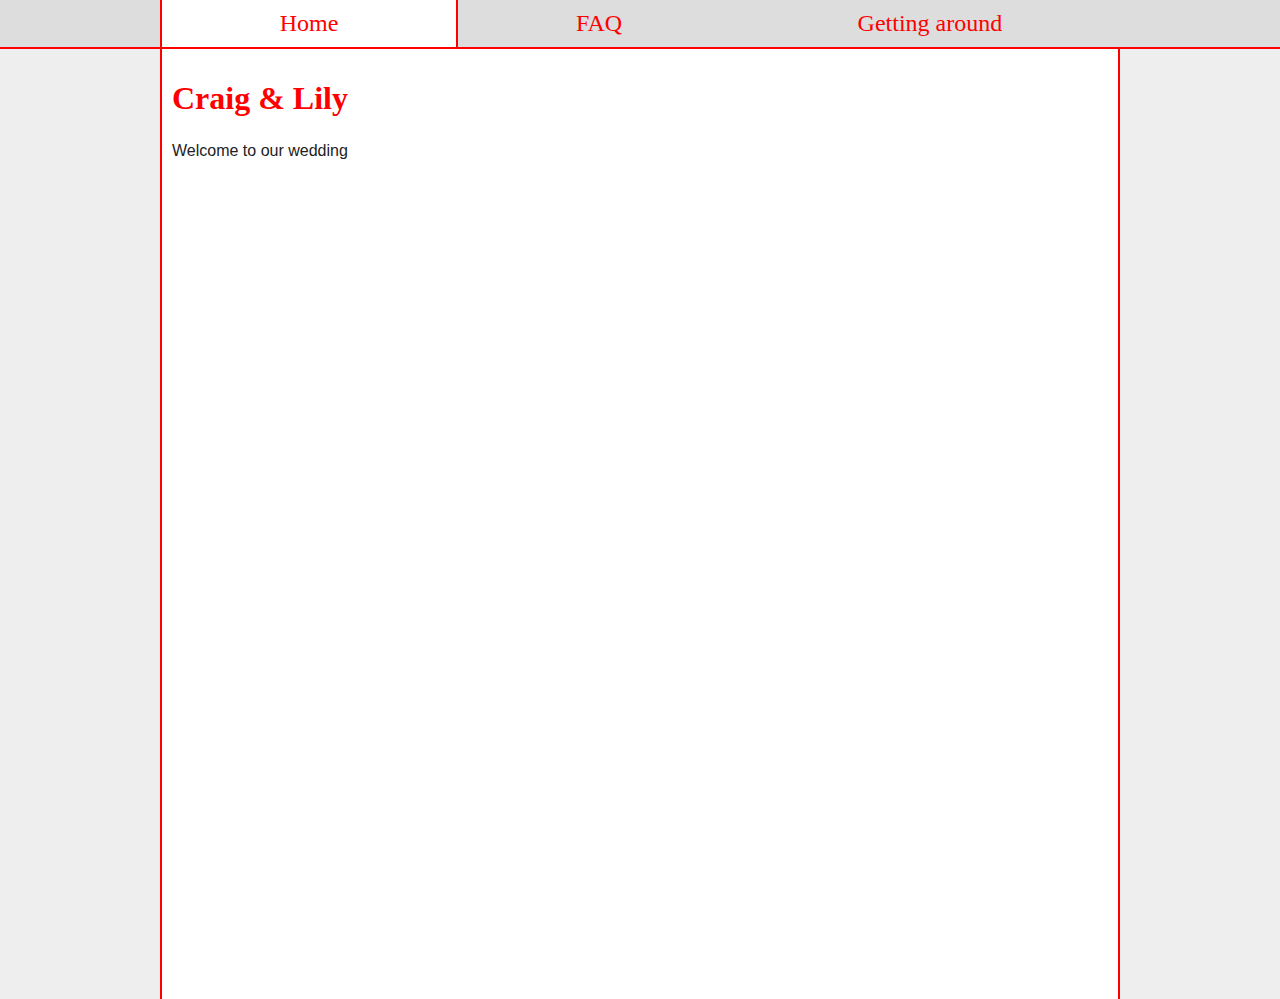
==== index.html @ a6514ba7 "Site skeleton" ====
<!DOCTYPE html>
<html lang="en-nz">
<head>
	<meta name="viewport" content="width=device-width, initial-scale=1, maximum-scale=1">
	<meta charset="UTF-8">
	<title>Craig &amp; Lily Wedding</title>
	<link rel="stylesheet" href="styles.css">
	<link rel="shortcut icon" type="image/x-icon" href="favicon.ico" />
</head>
<body>
<div class="navHolder">
	<nav>
		<a class="selected" href="index.html">Home</a>
		<a href="faq.html">FAQ</a>
		<a href="gettingAround.html">Getting around</a>
	</nav>
</div>
<main>
	<div class="pageWidth">
		<header>
			<h1>Craig &amp; Lily</h1>
		</header>
		<section>
			<p>Welcome to our wedding</p>
			
		</section>
		<div class="scrollOverflow"></div>
	</div>
</main>
</body>
</html>
---- styles.css ----
*{
	box-sizing: border-box !important;
}

body{
	padding: 0;
	margin: 0;
	min-height: 100vh;
	background-color: #eee;
	display: flex;
	flex-direction: column;
	font-family: Arial, Helvetica, sans-serif;
}

a{
	color: red;
}

a:hover{
	color: #b3fff0;
	text-shadow: 0 0 15px #ff662a;
}

main{
	flex-grow: 1;
}

main .pageWidth{
	position: relative;
}

main p {
	line-height: 1.5em;
}

h1, h2, h3, h3{
	color: red;
    font-family: cursive;
}

.navHolder{
	width: 100%;
	background-color: #ddd;
	border-bottom: 2px solid red;
}

nav{
	max-width: 960px;
	margin: 0 auto;
	display: flex;
	justify-content: space-around;
}

nav a{
	padding: 10px;
	font-size: 1.5rem;
	flex-grow: 1;
	text-align: center;
	text-decoration: none;
    font-family: cursive;
}

nav a.selected{
	border-left: 2px solid red;
	border-right: 2px solid red;
	background-color: #fff;
}


nav a:hover{
	text-decoration: none;
	background-color: red;
	color: white;
}

button{
	margin: 5px 0;
	padding: 10px;
	border: 2px outset red;
	color: red;
	background-color: black;
	border-radius: 0.5em;
	cursor: pointer;
}

button:hover{
	background-color: red;
	color: black;
}

button:disabled{
	color: grey;
	border-color: grey;
	cursor: not-allowed;
}

button:disabled:hover{
	background-color: white;
}

li{
	margin-bottom: 1em;
}

.pageWidth{
	max-width: 960px;
	margin: 0 auto;
	padding: 10px;
	background-color: #fff;
	min-height: 100%;
	color: #222;
    border-left: 2px solid red;
    border-right: 2px solid red;
}

.scrollOverflow{
	width: 100%;
	height: 90vh;
	position: relative;
}

.fullwidth{
	width: 100%;
}


@media screen and (max-width: 600px){
    nav{
        flex-direction: column;
    }
    nav a{
        flex-grow: 0;
    }
    
}
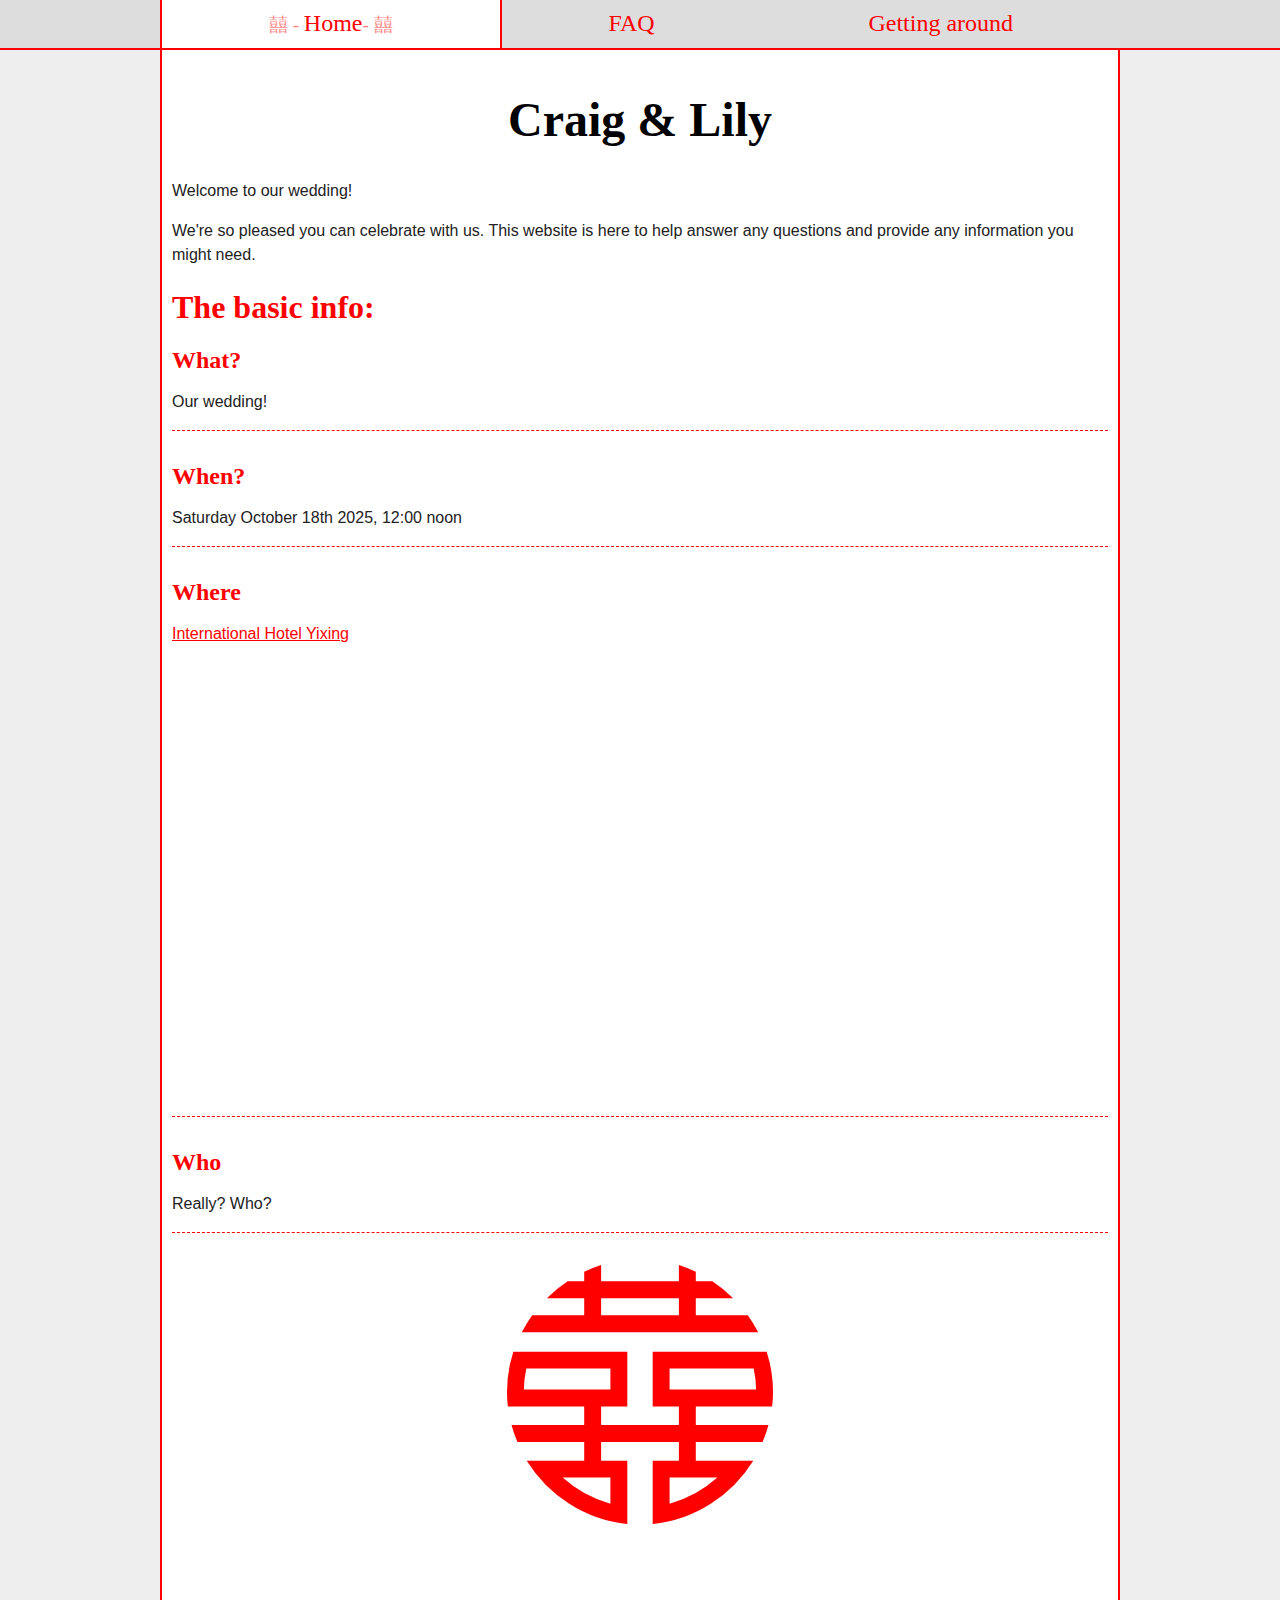
==== commit d6370537: "Content and styling updates" ====
--- a/index.html
+++ b/index.html
@@ -3,7 +3,7 @@
 <head>
 	<meta name="viewport" content="width=device-width, initial-scale=1, maximum-scale=1">
 	<meta charset="UTF-8">
-	<title>Craig &amp; Lily Wedding</title>
+	<title>Craig &amp; Lily Wedding 囍</title>
 	<link rel="stylesheet" href="styles.css">
 	<link rel="shortcut icon" type="image/x-icon" href="favicon.ico" />
 </head>
@@ -18,12 +18,36 @@
 <main>
 	<div class="pageWidth">
 		<header>
-			<h1>Craig &amp; Lily</h1>
+			<h1 class="name siteTitle">Craig &amp; Lily</h1>
 		</header>
 		<section>
-			<p>Welcome to our wedding</p>
-			
+			<p>Welcome to our wedding!</p>
+            <p>We're so pleased you can celebrate with us. This website is here to help answer any questions and provide any information you might need.</p>
+            <h1>The basic info:</h1>
+            <div class="infoBlock">
+                <h2>What?</h2>
+                <p>Our wedding!</p>
+            </div>
+            <div class="infoBlock">
+                <h2>When?</h2>
+                <p>Saturday October 18th 2025, 12:00 noon</p>
+            </div>
+            <div class="infoBlock">
+                <h2>Where</h2>
+                <p><a href="https://maps.app.goo.gl/fKqTnYyAy41PM8tP8">International Hotel Yixing</a></p>
+                <iframe src="https://www.google.com/maps/embed?pb=!1m18!1m12!1m3!1d1137.5545800262146!2d119.81985200485467!3d31.3620850303068!2m3!1f0!2f0!3f0!3m2!1i1024!2i768!4f13.1!3m3!1m2!1s0x35b48ce47161fa7d%3A0x6b17bbf35f35cd70!2sInternational%20Hotel%20Yixing!5e0!3m2!1sen!2snz!4v1736214369653!5m2!1sen!2snz" width="600" height="450" style="border:0;" allowfullscreen="" loading="lazy" referrerpolicy="no-referrer-when-downgrade"></iframe>
+            </div>    
+            <div class="infoBlock">
+                <h2>Who</h2>
+                <p>Really? Who?</p>
+            </div>
+            
+            
+            
 		</section>
+        <div class="center">
+            <img src="images/WeddingSymbol.svg" alt="Craig &amp; Lily Wedding">
+        </div>
 		<div class="scrollOverflow"></div>
 	</div>
 </main>
--- a/styles.css
+++ b/styles.css
@@ -17,7 +17,7 @@
 }
 
 a:hover{
-	color: #b3fff0;
+	color: black;
 	text-shadow: 0 0 15px #ff662a;
 }
 
@@ -36,6 +36,11 @@
 h1, h2, h3, h3{
 	color: red;
     font-family: cursive;
+}
+
+h1.siteTitle{
+    text-align: center;
+    font-size: 3em;
 }
 
 .navHolder{
@@ -58,6 +63,19 @@
 	text-align: center;
 	text-decoration: none;
     font-family: cursive;
+}
+
+nav a.selected::before, nav a.selected::after{
+    opacity: 0.5;
+    font-size: 0.8em;
+}
+
+nav a.selected::before{
+    content: "囍 - ";
+}
+
+nav a.selected::after{
+    content: "- 囍";
 }
 
 nav a.selected{
@@ -115,7 +133,7 @@
 
 .scrollOverflow{
 	width: 100%;
-	height: 90vh;
+	height: 10vh;
 	position: relative;
 }
 
@@ -123,6 +141,27 @@
 	width: 100%;
 }
 
+.name{
+    color: black !important
+}
+
+div.center{
+    text-align: center;
+}
+
+
+.infoBlock {
+    border-bottom: 1px dashed red;
+}
+
+.infoBlock h2 {
+    margin-bottom: 0;
+}
+
+.infoBlock {
+    margin-bottom: 2em;
+}
+  
 
 @media screen and (max-width: 600px){
     nav{
@@ -132,4 +171,6 @@
         flex-grow: 0;
     }
     
-}+}
+
+
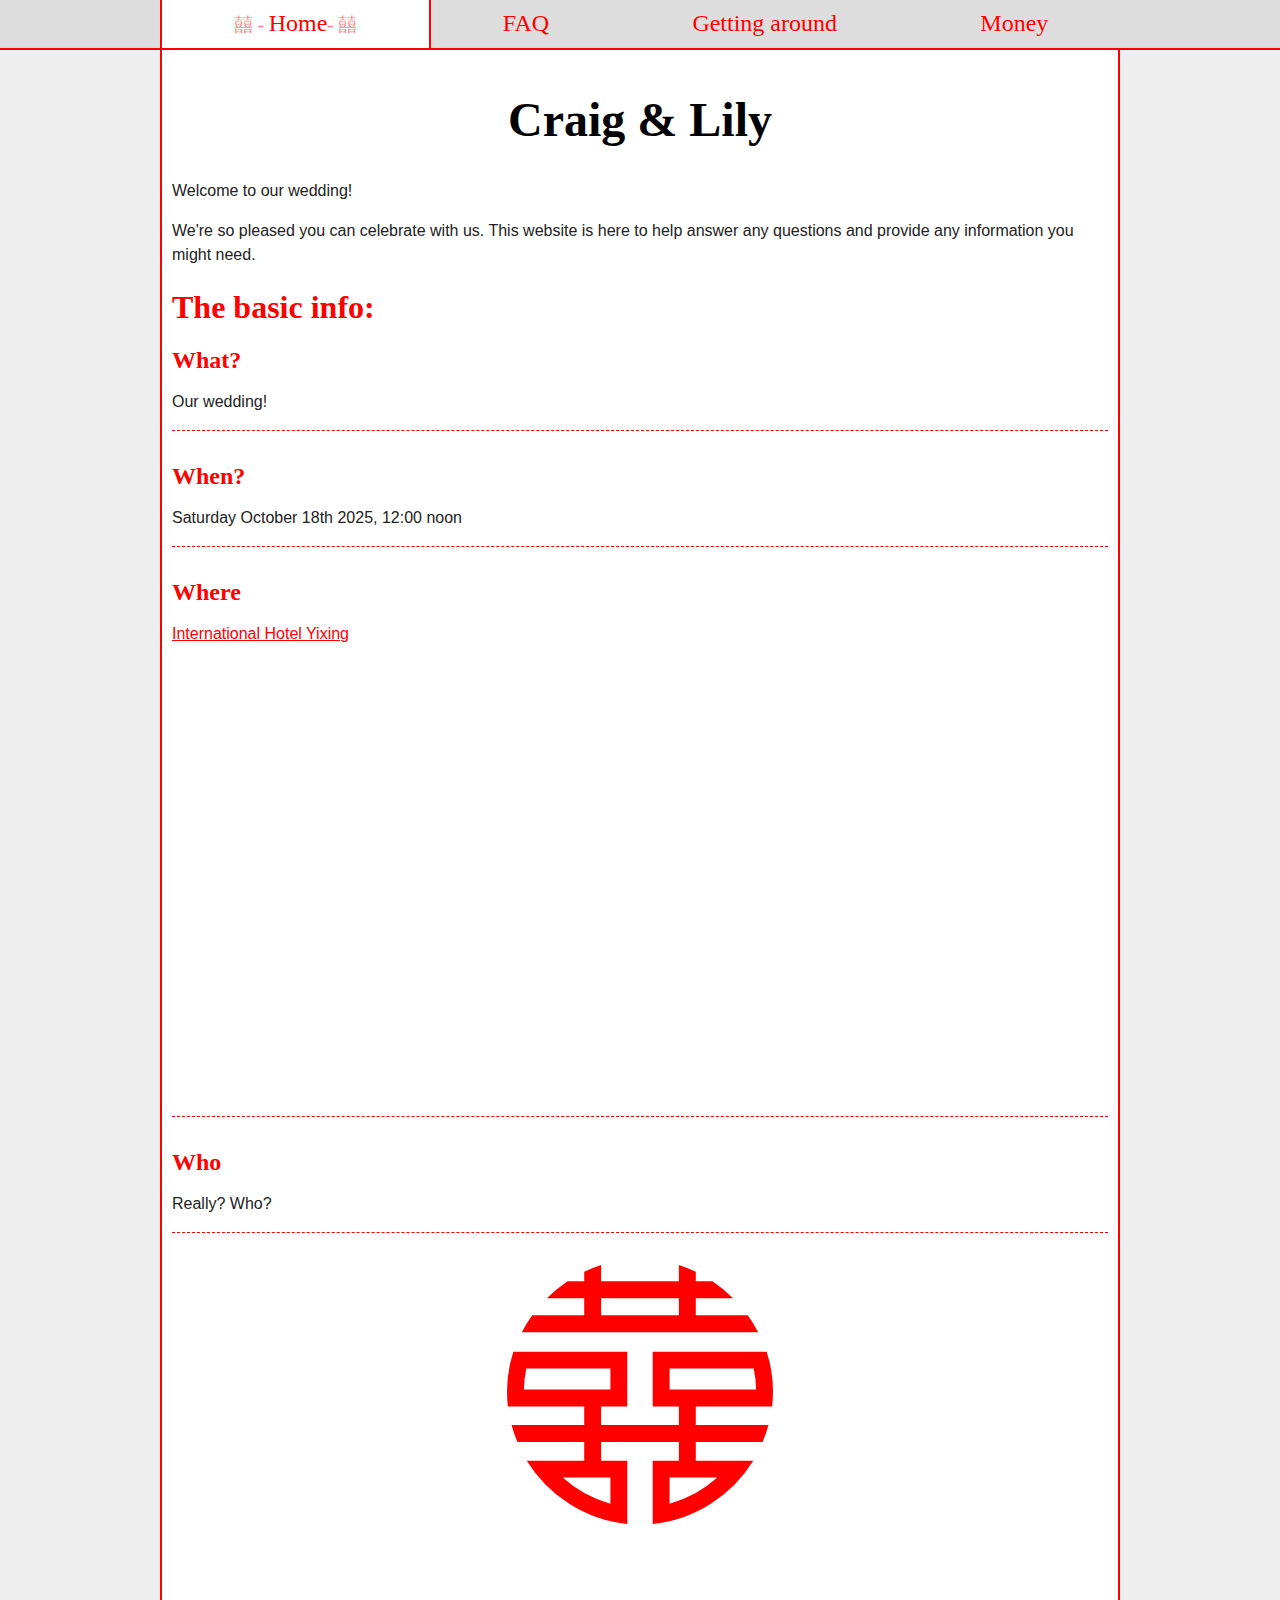
==== commit 2bc3fe19: "Attractions and more faqs" ====
--- a/index.html
+++ b/index.html
@@ -5,7 +5,7 @@
 	<meta charset="UTF-8">
 	<title>Craig &amp; Lily Wedding 囍</title>
 	<link rel="stylesheet" href="styles.css">
-	<link rel="shortcut icon" type="image/x-icon" href="favicon.ico" />
+	<link rel="shortcut icon" type="image/x-icon" href="images/WeddingSymbol.svg" />
 </head>
 <body>
 <div class="navHolder">
@@ -13,6 +13,7 @@
 		<a class="selected" href="index.html">Home</a>
 		<a href="faq.html">FAQ</a>
 		<a href="gettingAround.html">Getting around</a>
+        <a href="payments.html">Money</a>
 	</nav>
 </div>
 <main>
--- a/styles.css
+++ b/styles.css
@@ -161,7 +161,36 @@
 .infoBlock {
     margin-bottom: 2em;
 }
-  
+
+.imageGuide{
+	width: 100%;
+	max-width: 960px;
+	margin: 0 auto;
+}
+
+.attractionsGrid{
+	display: grid;
+	grid-template-columns: repeat(auto-fill, minmax(300px, 1fr));
+	grid-gap: 10px;
+}
+
+.attractionBlock{
+	padding: 10px;
+}
+
+.attractionBlock h3 {
+	margin-bottom: 0;
+}
+
+.attractionBlock img {
+	width: 100%;
+	height: auto;
+}
+
+.attractionBlock .caption{
+	font-style: italic;
+	opacity: 0.8;
+}
 
 @media screen and (max-width: 600px){
     nav{
@@ -171,6 +200,7 @@
         flex-grow: 0;
     }
     
-}
-
-
+
+}
+
+
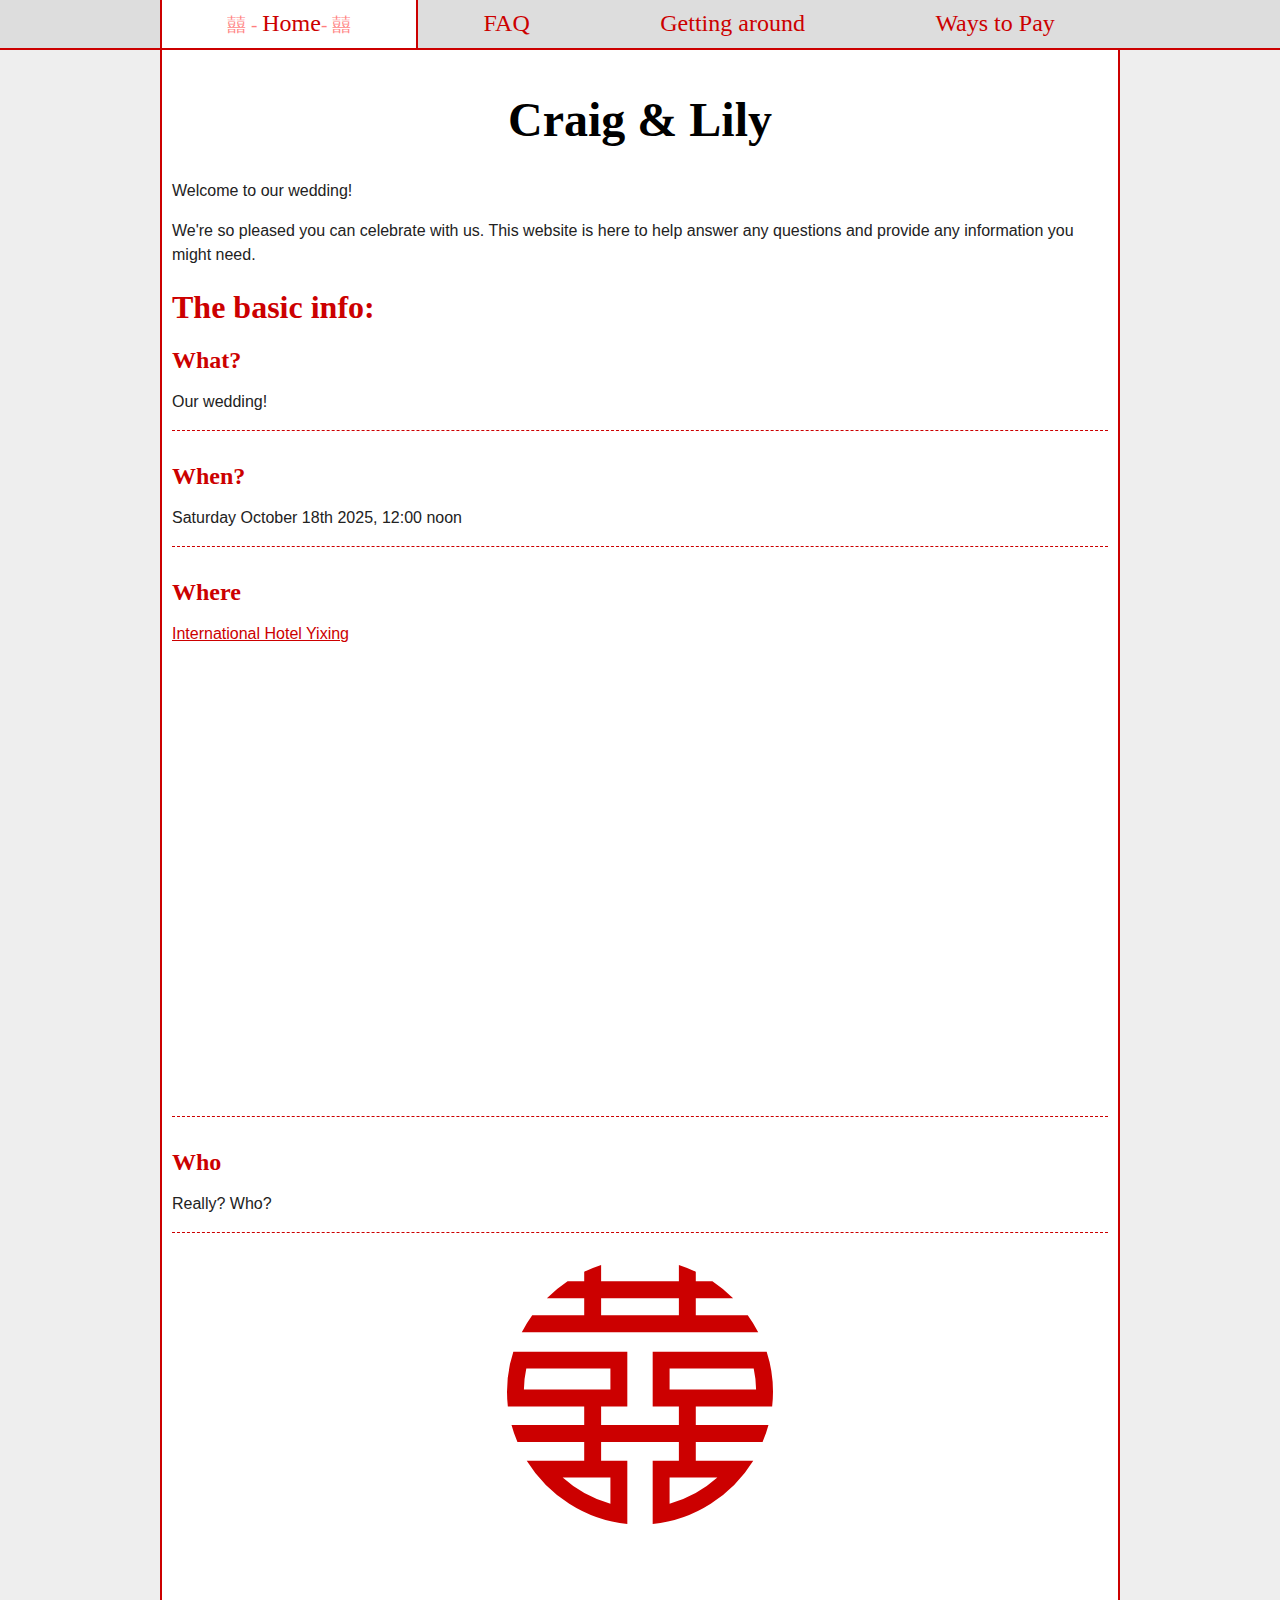
==== commit 594b7e7c: "Change money to ways to pay" ====
--- a/index.html
+++ b/index.html
@@ -13,7 +13,7 @@
 		<a class="selected" href="index.html">Home</a>
 		<a href="faq.html">FAQ</a>
 		<a href="gettingAround.html">Getting around</a>
-        <a href="payments.html">Money</a>
+        <a href="payments.html">Ways to Pay</a>
 	</nav>
 </div>
 <main>
--- a/styles.css
+++ b/styles.css
@@ -13,7 +13,7 @@
 }
 
 a{
-	color: red;
+	color: #c00;
 }
 
 a:hover{
@@ -33,8 +33,8 @@
 	line-height: 1.5em;
 }
 
-h1, h2, h3, h3{
-	color: red;
+h1, h2, h3, h4{
+	color: #c00;
     font-family: cursive;
 }
 
@@ -46,7 +46,7 @@
 .navHolder{
 	width: 100%;
 	background-color: #ddd;
-	border-bottom: 2px solid red;
+	border-bottom: 2px solid #c00;
 }
 
 nav{
@@ -68,6 +68,7 @@
 nav a.selected::before, nav a.selected::after{
     opacity: 0.5;
     font-size: 0.8em;
+	color: red;
 }
 
 nav a.selected::before{
@@ -79,30 +80,30 @@
 }
 
 nav a.selected{
-	border-left: 2px solid red;
-	border-right: 2px solid red;
+	border-left: 2px solid #c00;
+	border-right: 2px solid #c00;
 	background-color: #fff;
 }
 
 
 nav a:hover{
 	text-decoration: none;
-	background-color: red;
+	background-color: #c00;
 	color: white;
 }
 
 button{
 	margin: 5px 0;
 	padding: 10px;
-	border: 2px outset red;
-	color: red;
+	border: 2px outset #c00;
+	color: #c00;
 	background-color: black;
 	border-radius: 0.5em;
 	cursor: pointer;
 }
 
 button:hover{
-	background-color: red;
+	background-color: #c00;
 	color: black;
 }
 
@@ -127,8 +128,8 @@
 	background-color: #fff;
 	min-height: 100%;
 	color: #222;
-    border-left: 2px solid red;
-    border-right: 2px solid red;
+    border-left: 2px solid #c00;
+    border-right: 2px solid #c00;
 }
 
 .scrollOverflow{
@@ -151,7 +152,7 @@
 
 
 .infoBlock {
-    border-bottom: 1px dashed red;
+    border-bottom: 1px dashed #c00;
 }
 
 .infoBlock h2 {
@@ -199,8 +200,6 @@
     nav a{
         flex-grow: 0;
     }
-    
-
-}
-
-
+}
+
+
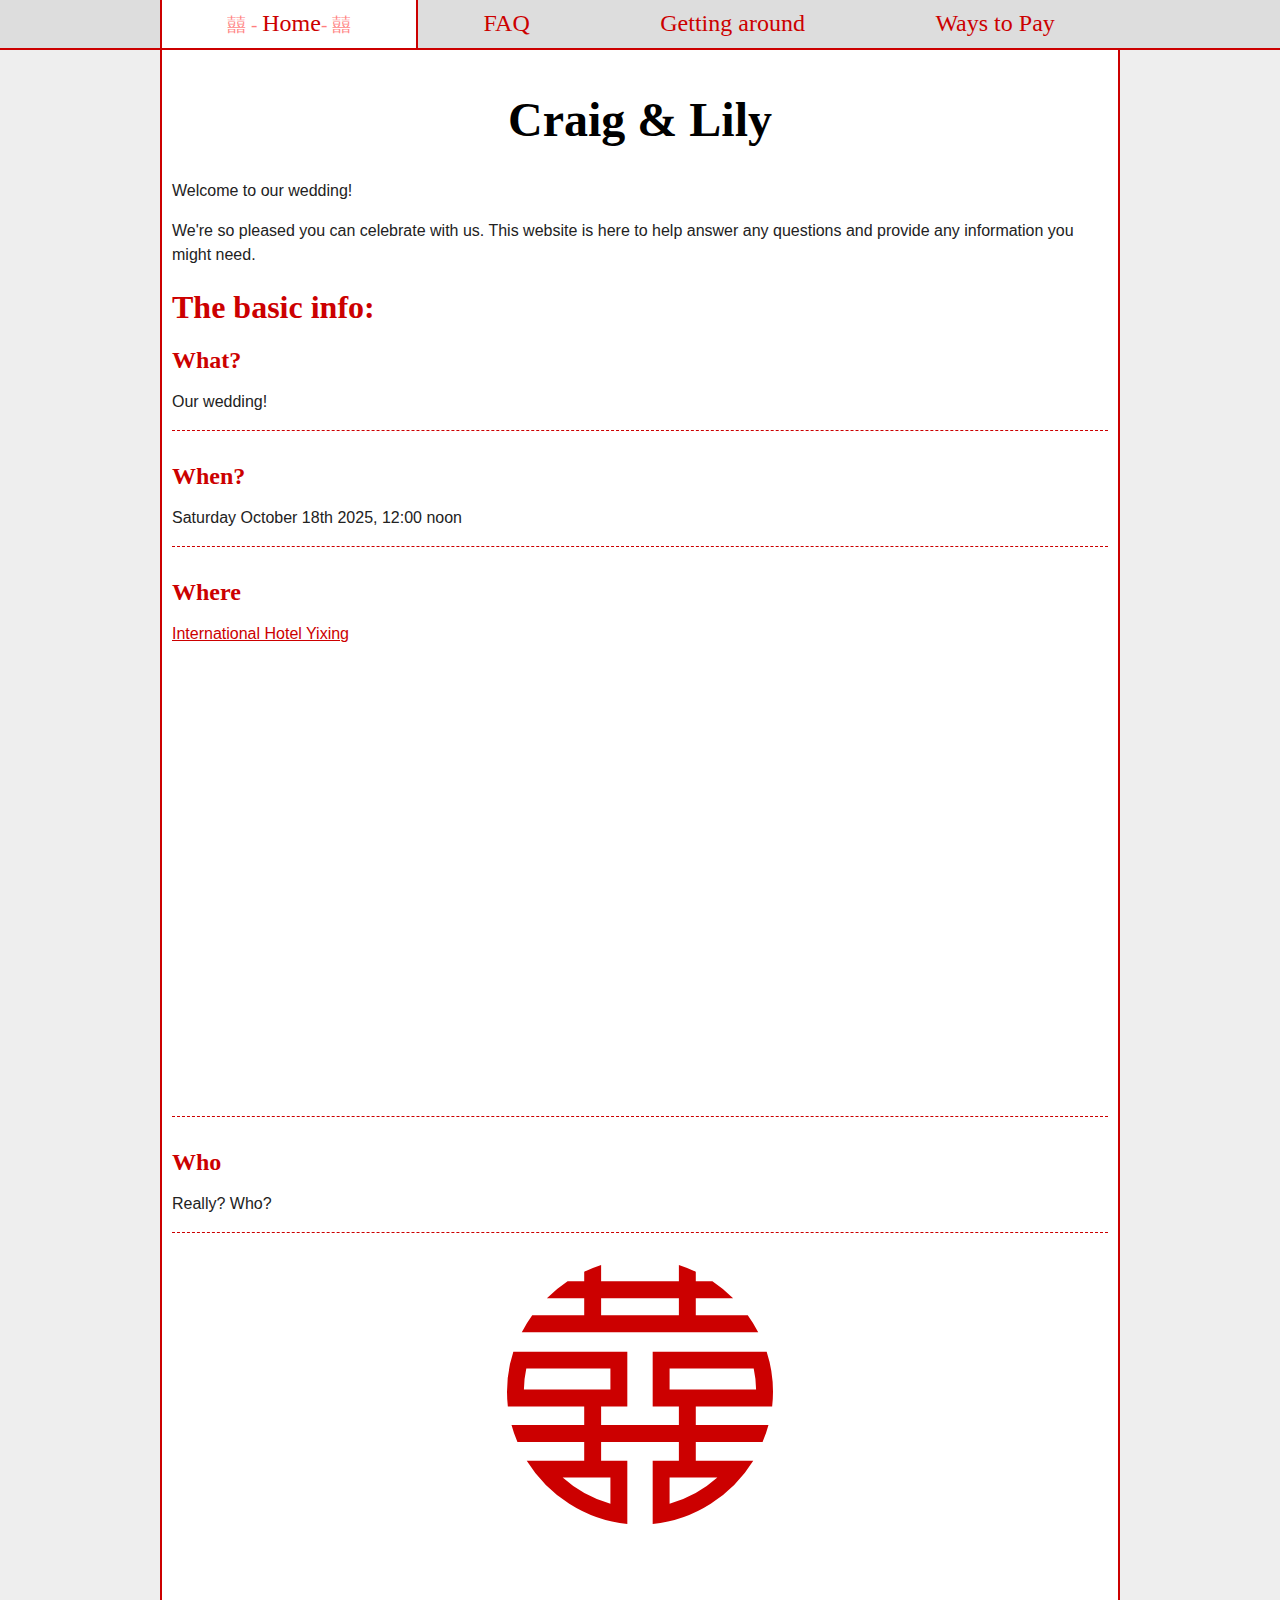
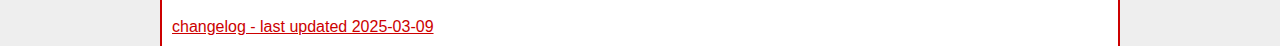
==== commit f71b1702: "Added train info and changelog" ====
--- a/index.html
+++ b/index.html
@@ -36,7 +36,7 @@
             <div class="infoBlock">
                 <h2>Where</h2>
                 <p><a href="https://maps.app.goo.gl/fKqTnYyAy41PM8tP8">International Hotel Yixing</a></p>
-                <iframe src="https://www.google.com/maps/embed?pb=!1m18!1m12!1m3!1d1137.5545800262146!2d119.81985200485467!3d31.3620850303068!2m3!1f0!2f0!3f0!3m2!1i1024!2i768!4f13.1!3m3!1m2!1s0x35b48ce47161fa7d%3A0x6b17bbf35f35cd70!2sInternational%20Hotel%20Yixing!5e0!3m2!1sen!2snz!4v1736214369653!5m2!1sen!2snz" width="600" height="450" style="border:0;" allowfullscreen="" loading="lazy" referrerpolicy="no-referrer-when-downgrade"></iframe>
+                <iframe class="mapFrame" src="https://www.google.com/maps/embed?pb=!1m18!1m12!1m3!1d1137.5545800262146!2d119.81985200485467!3d31.3620850303068!2m3!1f0!2f0!3f0!3m2!1i1024!2i768!4f13.1!3m3!1m2!1s0x35b48ce47161fa7d%3A0x6b17bbf35f35cd70!2sInternational%20Hotel%20Yixing!5e0!3m2!1sen!2snz!4v1736214369653!5m2!1sen!2snz" width="600" height="450" style="border:0;" allowfullscreen="" loading="lazy" referrerpolicy="no-referrer-when-downgrade"></iframe>
             </div>    
             <div class="infoBlock">
                 <h2>Who</h2>
@@ -50,6 +50,7 @@
             <img src="images/WeddingSymbol.svg" alt="Craig &amp; Lily Wedding">
         </div>
 		<div class="scrollOverflow"></div>
+        <a href="changeLog.html">changelog - last updated 2025-03-09</a>
 	</div>
 </main>
 </body>
--- a/styles.css
+++ b/styles.css
@@ -142,6 +142,10 @@
 	width: 100%;
 }
 
+.mapFrame{
+	max-width: 100%;
+}
+
 .name{
     color: black !important
 }
@@ -167,6 +171,11 @@
 	width: 100%;
 	max-width: 960px;
 	margin: 0 auto;
+}
+
+.screenshot{
+	max-width: 50%;
+	height: auto;
 }
 
 .attractionsGrid{
@@ -191,6 +200,11 @@
 .attractionBlock .caption{
 	font-style: italic;
 	opacity: 0.8;
+}
+
+.commitBlock {
+	border-bottom: 1px solid #c00;
+	border-top: 1px dashed #c00;
 }
 
 @media screen and (max-width: 600px){
@@ -200,6 +214,9 @@
     nav a{
         flex-grow: 0;
     }
-}
-
-
+	.screenshot{
+		max-width: 100%;
+	}
+}
+
+
